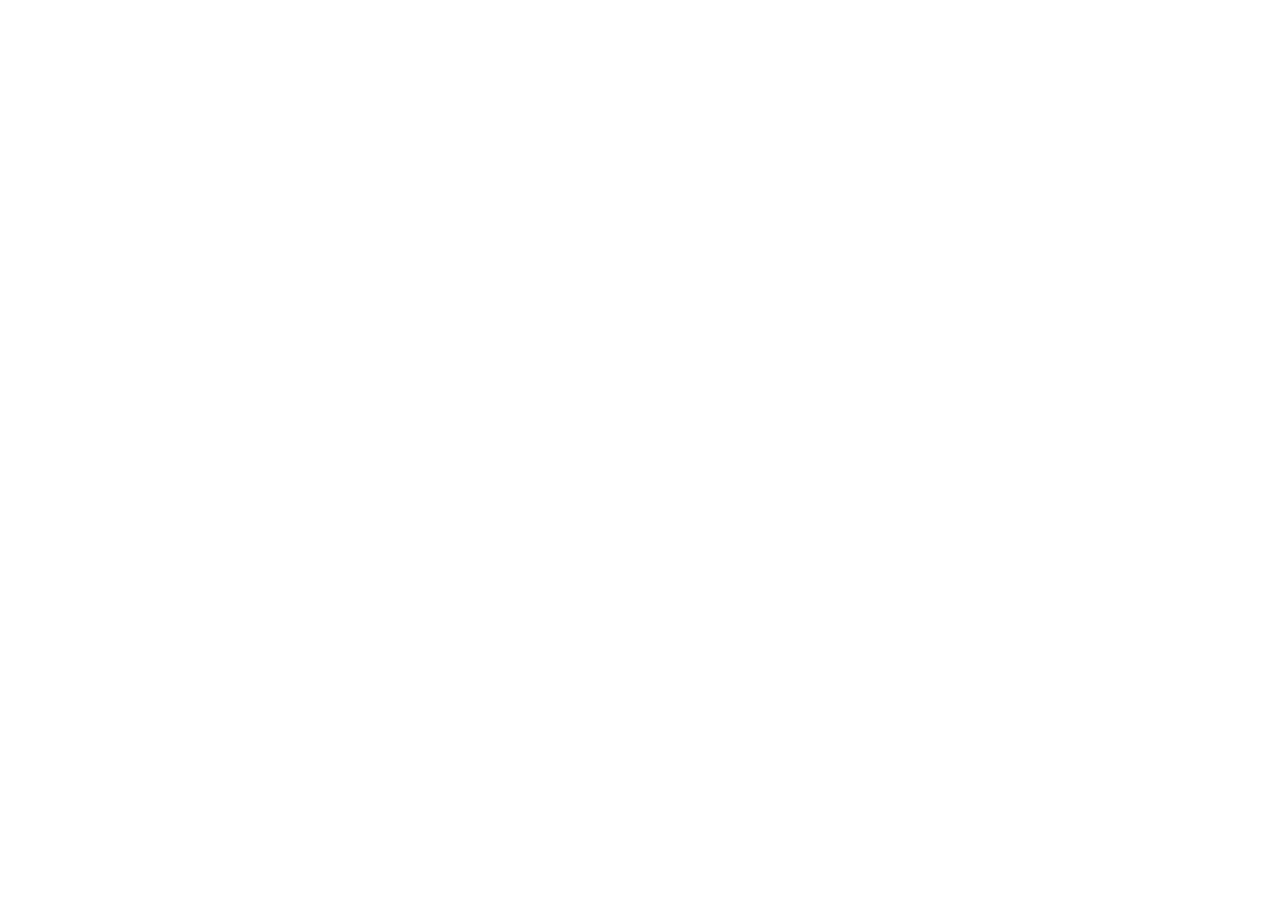
==== index.html @ ebe344dc "creating starting files" ====
<!DOCTYPE html>
<html lang="en">
<head>
    <meta charset="UTF-8">
    <meta name="viewport" content="width=device-width, initial-scale=1.0">
    <title>sign in</title>
</head>
<body>
    


    <script src="./files/main.js"></script>
</body>
</html>
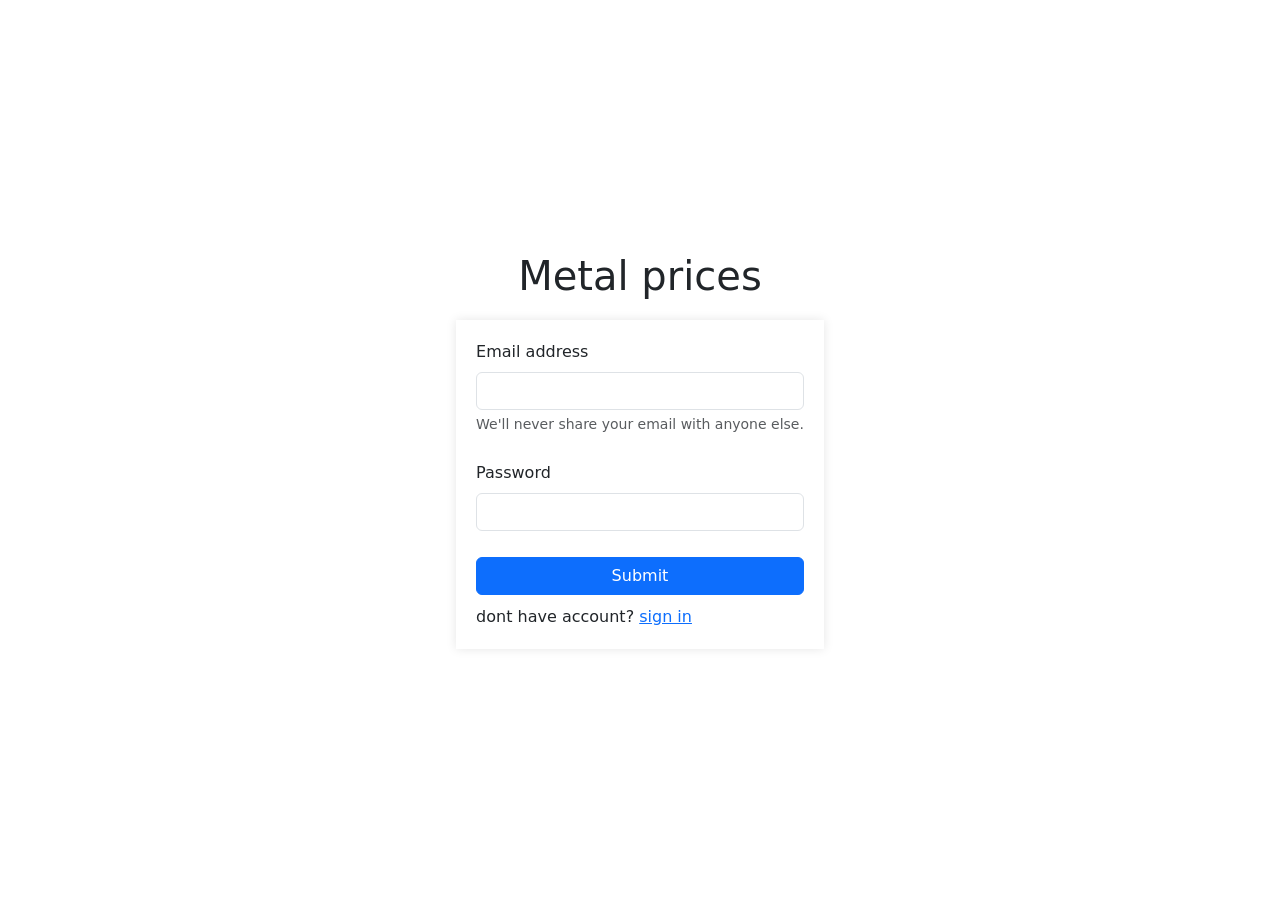
==== commit 89c7e826: "log in page interface" ====
--- a/index.html
+++ b/index.html
@@ -4,11 +4,28 @@
     <meta charset="UTF-8">
     <meta name="viewport" content="width=device-width, initial-scale=1.0">
     <title>sign in</title>
+    <link href="https://cdn.jsdelivr.net/npm/bootstrap@5.3.3/dist/css/bootstrap.min.css" rel="stylesheet" integrity="sha384-QWTKZyjpPEjISv5WaRU9OFeRpok6YctnYmDr5pNlyT2bRjXh0JMhjY6hW+ALEwIH" crossorigin="anonymous">
+    <link rel="stylesheet" href="./assets/css/signIn.css">
 </head>
 <body>
-    
+    <h1>Metal prices</h1>
+    <section class="formContainer">
+        <form>
+            <div class="mb-3">
+              <label for="exampleInputEmail1" class="form-label">Email address</label>
+              <input type="email" class="form-control" id="exampleInputEmail1" aria-describedby="emailHelp">
+              <div id="emailHelp" class="form-text">We'll never share your email with anyone else.</div>
+            </div>
+            <div class="mb-3">
+              <label for="exampleInputPassword1" class="form-label">Password</label>
+              <input type="password" class="form-control" id="exampleInputPassword1">
+            </div>
+            <button type="submit" class="btn btn-primary">Submit</button>
+            <div>
+                <span>dont have account? <a href="">sign in</a></span>
+            </div>
+          </form>
+    </section>
 
-
-    <script src="./files/main.js"></script>
 </body>
 </html>
--- a/assets/css/signIn.css
+++ b/assets/css/signIn.css
@@ -0,0 +1,28 @@
+html, body {
+    height: 100%;
+    margin: 0;
+    display: flex;
+    justify-content: center;
+    align-items: center;
+    flex-direction: column;
+  }
+  
+  h1 {
+    margin-bottom: 20px; /* Add some space between the heading and the form */
+    text-align: center;
+  }
+  
+  .formContainer {
+    width: 100%; /* Or set a specific width, e.g., 50% */
+    max-width: 400px; /* Maximum width to avoid stretching too much */
+    padding: 20px;
+    box-shadow: 0 0 10px rgba(0, 0, 0, 0.1); /* Optional for a subtle shadow */
+  }
+  
+  form {
+    width: 100%;
+    display: flex;
+    flex-direction: column;
+    gap: 10px; /* Space between input fields */
+  }
+  
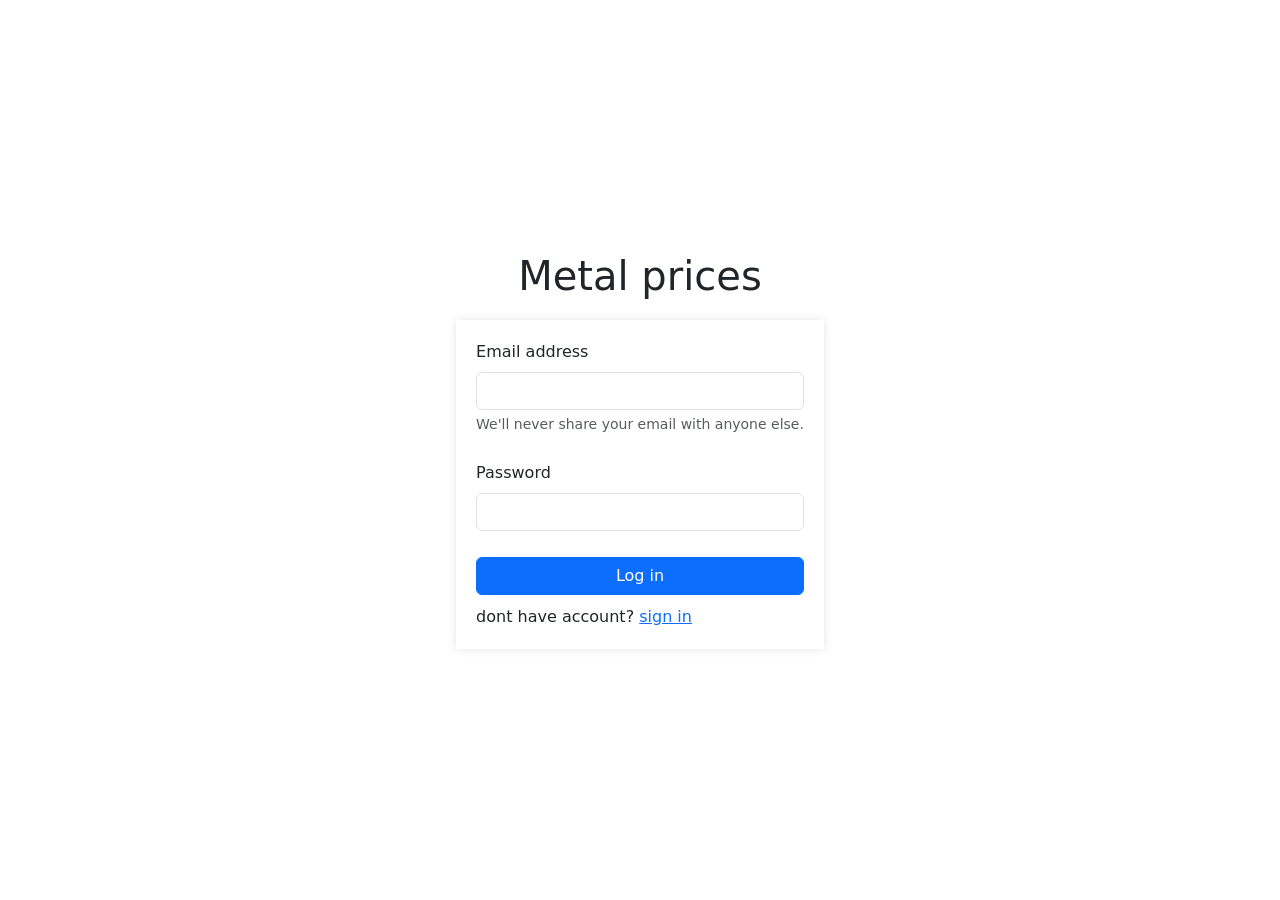
==== commit 5f7e034b: "log in" ====
--- a/index.html
+++ b/index.html
@@ -5,27 +5,33 @@
     <meta name="viewport" content="width=device-width, initial-scale=1.0">
     <title>sign in</title>
     <link href="https://cdn.jsdelivr.net/npm/bootstrap@5.3.3/dist/css/bootstrap.min.css" rel="stylesheet" integrity="sha384-QWTKZyjpPEjISv5WaRU9OFeRpok6YctnYmDr5pNlyT2bRjXh0JMhjY6hW+ALEwIH" crossorigin="anonymous">
-    <link rel="stylesheet" href="./assets/css/signIn.css">
+    <link rel="stylesheet" href="./assets/css/firstPage.css">
 </head>
 <body>
     <h1>Metal prices</h1>
     <section class="formContainer">
-        <form>
+        <form id="loginForm">
             <div class="mb-3">
               <label for="exampleInputEmail1" class="form-label">Email address</label>
-              <input type="email" class="form-control" id="exampleInputEmail1" aria-describedby="emailHelp">
+              <input type="email" class="form-control Email" id="exampleInputEmail1" aria-describedby="emailHelp">
               <div id="emailHelp" class="form-text">We'll never share your email with anyone else.</div>
             </div>
             <div class="mb-3">
               <label for="exampleInputPassword1" class="form-label">Password</label>
-              <input type="password" class="form-control" id="exampleInputPassword1">
+              <input type="password" class="form-control Password" id="exampleInputPassword1">
             </div>
-            <button type="submit" class="btn btn-primary">Submit</button>
+            <button type="submit" class="btn btn-primary">Log in</button>
             <div>
-                <span>dont have account? <a href="">sign in</a></span>
+                <span>dont have account? <a href="./pages/signIn.html">sign in</a></span>
             </div>
           </form>
     </section>
 
+
+
+
+
+
+    <script src="./assets/javascript/login.js"></script>
 </body>
 </html>
--- a/assets/css/firstPage.css
+++ b/assets/css/firstPage.css
@@ -0,0 +1,28 @@
+html, body {
+    height: 100%;
+    margin: 0;
+    display: flex;
+    justify-content: center;
+    align-items: center;
+    flex-direction: column;
+  }
+  
+  h1 {
+    margin-bottom: 20px; /* Add some space between the heading and the form */
+    text-align: center;
+  }
+  
+  .formContainer {
+    width: 100%; /* Or set a specific width, e.g., 50% */
+    max-width: 400px; /* Maximum width to avoid stretching too much */
+    padding: 20px;
+    box-shadow: 0 0 10px rgba(0, 0, 0, 0.1); /* Optional for a subtle shadow */
+  }
+  
+  form {
+    width: 100%;
+    display: flex;
+    flex-direction: column;
+    gap: 10px; /* Space between input fields */
+  }
+  
